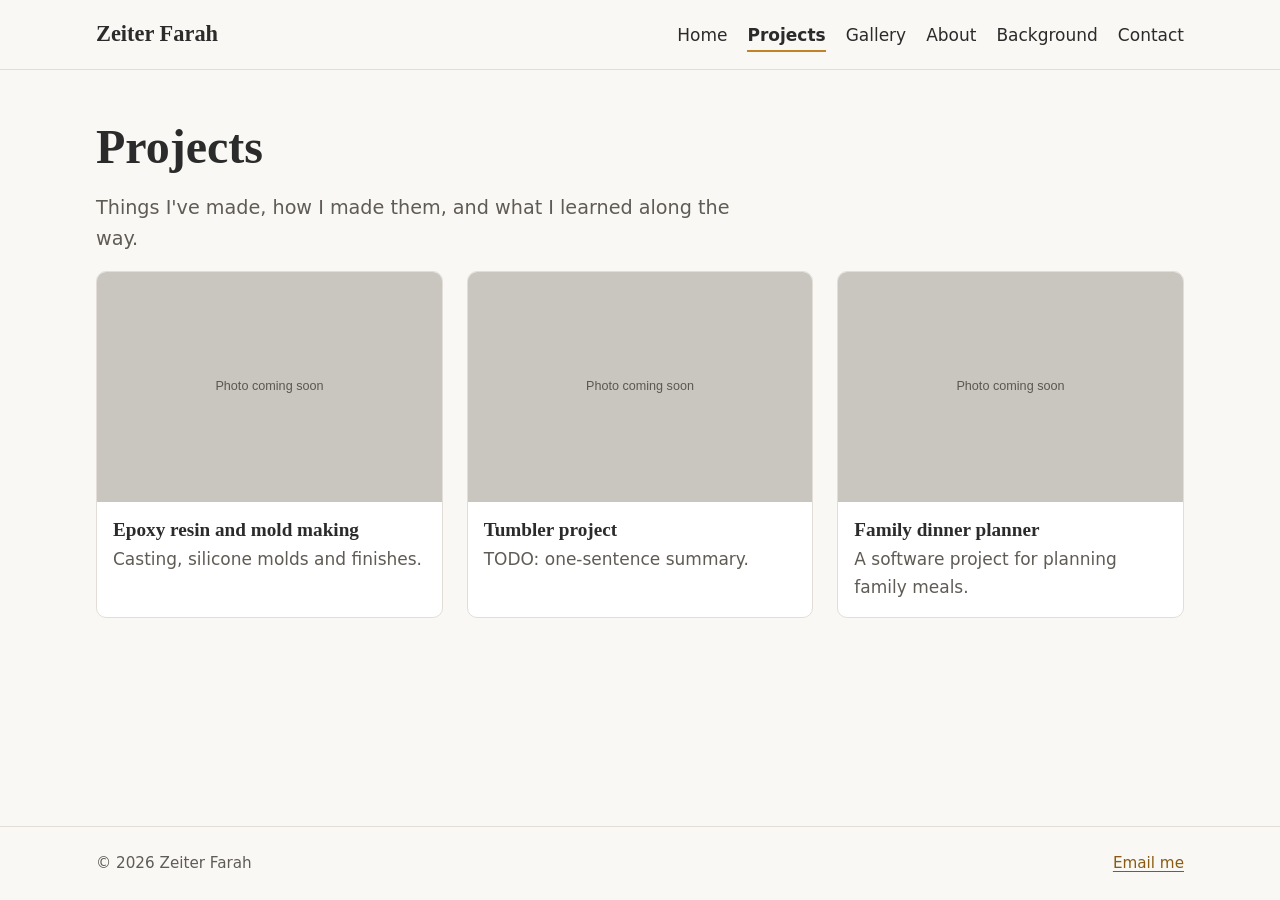
==== projects/index.html @ c7d45cc7 "Build initial site: pages, styles, JS, README, SEO files Static HTML/CSS/vanilla JS with placeholder" ====
<!doctype html>
<html lang="en">
<head>
  <meta charset="utf-8">
  <meta name="viewport" content="width=device-width, initial-scale=1">
  <title>Projects | Zeiter Farah</title>
  <meta name="description" content="Things I make: resin casting, a tumbler, and a family dinner planner app.">
  <meta property="og:type" content="website">
  <meta property="og:site_name" content="Zeiter Farah">
  <meta property="og:title" content="Projects | Zeiter Farah">
  <meta property="og:description" content="Things I make: resin casting, a tumbler, and a family dinner planner app.">
  <meta property="og:url" content="https://zeiterfarah.com/projects/index.html">
  <meta name="twitter:card" content="summary">
  <meta name="twitter:title" content="Projects | Zeiter Farah">
  <meta name="twitter:description" content="Things I make: resin casting, a tumbler, and a family dinner planner app.">
  <meta name="theme-color" content="#c38225">
  <link rel="icon" href="../assets/favicon/favicon.svg" type="image/svg+xml">
  <link rel="stylesheet" href="../css/styles.css">
</head>
<body>
  <a class="skip-link" href="#main">Skip to content</a>
  <header class="site-header">
    <div class="container">
      <a class="site-name" href="../index.html">Zeiter Farah</a>
      <button class="nav-toggle" type="button" aria-expanded="false" aria-controls="site-nav">Menu</button>
      <nav class="site-nav" id="site-nav" aria-label="Main">
        <ul>
          <li><a href="../index.html">Home</a></li>
          <li><a href="../projects/index.html" aria-current="page">Projects</a></li>
          <li><a href="../gallery.html">Gallery</a></li>
          <li><a href="../about.html">About</a></li>
          <li><a href="../background.html">Background</a></li>
          <li><a href="../contact.html">Contact</a></li>
        </ul>
      </nav>
    </div>
  </header>

  <main id="main">
    <div class="container section">
      <h1>Projects</h1>
      <p class="lede prose">Things I've made, how I made them, and what I learned along the way.</p>
      <ul class="grid">
        <li class="card">
          <a href="../projects/epoxy-resin-molds.html">
            <img src="../assets/img/placeholder.svg" alt="TODO: photo for Epoxy resin and mold making" width="1200" height="800" loading="lazy">
            <div class="card-body">
              <h3>Epoxy resin and mold making</h3>
              <p>Casting, silicone molds and finishes.</p>
            </div>
          </a>
        </li>
        <li class="card">
          <a href="../projects/tumbler.html">
            <img src="../assets/img/placeholder.svg" alt="TODO: photo for Tumbler project" width="1200" height="800" loading="lazy">
            <div class="card-body">
              <h3>Tumbler project</h3>
              <p>TODO: one-sentence summary.</p>
            </div>
          </a>
        </li>
        <li class="card">
          <a href="../projects/family-dinner-planner.html">
            <img src="../assets/img/placeholder.svg" alt="TODO: photo for Family dinner planner" width="1200" height="800" loading="lazy">
            <div class="card-body">
              <h3>Family dinner planner</h3>
              <p>A software project for planning family meals.</p>
            </div>
          </a>
        </li>
      </ul>
    </div>
  </main>

  <footer class="site-footer">
    <div class="container">
      <p>&copy; 2026 Zeiter Farah</p>
      <p><span data-email data-email-label="Email me">zeiter [dot] farah [at] gmail [dot] com</span></p>
    </div>
  </footer>
  <script src="../js/main.js"></script>
</body>
</html>
---- css/styles.css ----
/* ===== Design tokens: edit here for a revamp ===== */
:root {
  --color-bg: #faf8f5;
  --color-surface: #ffffff;
  --color-text: #2b2b2b;
  --color-muted: #5f5b55;
  --color-border: #e2ded7;
  --color-accent: #c38225;
  --color-accent-text: #8a5a12; /* AA-contrast accent for text on light bg */
  --color-on-accent: #1d1d1d;

  --font-body: system-ui, -apple-system, "Segoe UI", Roboto, "Helvetica Neue", Arial, sans-serif;
  --font-display: "Iowan Old Style", "Palatino Linotype", Palatino, Georgia, serif;

  --space-1: .5rem;
  --space-2: 1rem;
  --space-3: 1.5rem;
  --space-4: 3rem;
  --space-5: 5rem;
  --radius: 10px;
  --max-width: 68rem;
  --measure: 40rem;
}
@media (prefers-color-scheme: dark) {
  :root {
    --color-bg: #1c1b19;
    --color-surface: #262522;
    --color-text: #ebe8e3;
    --color-muted: #b0aba3;
    --color-border: #3a3834;
    --color-accent: #d9993a;
    --color-accent-text: #e3a84d;
    --color-on-accent: #1d1d1d;
  }
}

/* ===== Base ===== */
*, *::before, *::after { box-sizing: border-box; }
html { -webkit-text-size-adjust: 100%; }
body {
  margin: 0;
  font-family: var(--font-body);
  font-size: 1.0625rem;
  line-height: 1.65;
  color: var(--color-text);
  background: var(--color-bg);
  display: flex;
  flex-direction: column;
  min-height: 100vh;
}
main { flex: 1; }
h1, h2, h3, h4 { font-family: var(--font-display); line-height: 1.2; font-weight: 600; }
h1 { font-size: clamp(2rem, 6vw, 3rem); margin: 0 0 var(--space-2); }
h2 { font-size: clamp(1.5rem, 4vw, 1.9rem); margin: var(--space-4) 0 var(--space-2); }
h3 { font-size: 1.2rem; margin: var(--space-3) 0 .25rem; }
p { margin: 0 0 var(--space-2); }
a { color: var(--color-accent-text); text-underline-offset: .2em; }
a:hover { text-decoration-thickness: 2px; }
:focus-visible { outline: 3px solid var(--color-accent); outline-offset: 3px; border-radius: 2px; }
img { max-width: 100%; height: auto; display: block; }
.container { width: min(100% - 2rem, var(--max-width)); margin-inline: auto; }
.prose { max-width: var(--measure); }
.lede { font-size: 1.2rem; color: var(--color-muted); }
.section { padding-block: var(--space-4); }
.section > h2:first-child { margin-top: 0; }
.muted { color: var(--color-muted); }
.todo { border: 2px dashed var(--color-border); border-radius: var(--radius); padding: var(--space-2); color: var(--color-muted); }

.skip-link { position: absolute; left: -9999px; top: 0; background: var(--color-accent); color: var(--color-on-accent); padding: .75rem 1rem; z-index: 100; }
.skip-link:focus { left: 0; }

/* ===== Header / nav ===== */
.site-header { border-bottom: 1px solid var(--color-border); background: var(--color-bg); }
.site-header .container { display: flex; flex-wrap: wrap; align-items: center; justify-content: space-between; gap: var(--space-1); padding-block: var(--space-2); }
.site-name { font-family: var(--font-display); font-size: 1.4rem; font-weight: 600; color: var(--color-text); text-decoration: none; }
.site-nav ul { list-style: none; margin: 0; padding: 0; display: flex; flex-wrap: wrap; gap: .25rem 1.25rem; }
.site-nav a { color: var(--color-text); text-decoration: none; padding: .35rem 0; border-bottom: 2px solid transparent; }
.site-nav a:hover { border-bottom-color: var(--color-accent); }
.site-nav a[aria-current="page"] { border-bottom-color: var(--color-accent); font-weight: 600; }
.nav-toggle { display: none; font: inherit; color: var(--color-text); background: transparent; border: 1px solid var(--color-border); border-radius: 6px; padding: .4rem .8rem; cursor: pointer; }
@media (max-width: 40rem) {
  .js .nav-toggle { display: inline-block; }
  .js .site-nav { width: 100%; }
  .js .site-nav[hidden] { display: none; }
  .site-nav ul { flex-direction: column; }
  .site-nav a { display: block; padding: .6rem 0; }
}

/* ===== Footer ===== */
.site-footer { border-top: 1px solid var(--color-border); padding-block: var(--space-3); color: var(--color-muted); font-size: .95rem; }
.site-footer .container { display: flex; flex-wrap: wrap; justify-content: space-between; gap: var(--space-1); }
.site-footer p { margin: 0; }

/* ===== Hero ===== */
.hero { display: grid; gap: var(--space-4); align-items: center; padding-block: var(--space-4); }
@media (min-width: 52rem) { .hero { grid-template-columns: 1.3fr 1fr; padding-block: var(--space-5); } }
.hero .tagline { font-family: var(--font-display); font-size: clamp(1.3rem, 3.5vw, 1.7rem); color: var(--color-accent-text); margin: 0 0 var(--space-2); }
.hero img { border-radius: var(--radius); width: 100%; }

/* ===== Cards & grids ===== */
.grid { display: grid; gap: var(--space-3); grid-template-columns: repeat(auto-fill, minmax(16rem, 1fr)); list-style: none; padding: 0; margin: 0; }
.card { background: var(--color-surface); border: 1px solid var(--color-border); border-radius: var(--radius); overflow: hidden; transition: transform .15s, box-shadow .15s; }
.card:hover { transform: translateY(-2px); box-shadow: 0 6px 18px rgba(0,0,0,.12); }
.card img { width: 100%; aspect-ratio: 3 / 2; object-fit: cover; }
.card-body { padding: var(--space-2); }
.card-body h3 { margin-top: 0; }
.card a { color: inherit; text-decoration: none; display: block; }
.card a:hover h3 { color: var(--color-accent-text); text-decoration: underline; }
.card p { color: var(--color-muted); margin: 0; }
@media (prefers-reduced-motion: reduce) { .card { transition: none; } .card:hover { transform: none; } }

.button { display: inline-block; background: var(--color-accent); color: var(--color-on-accent); text-decoration: none; padding: .6rem 1.2rem; border-radius: 6px; font-weight: 600; }
.button:hover { filter: brightness(1.08); }

/* ===== Projects ===== */
.project-hero { border-radius: var(--radius); width: 100%; margin-block: var(--space-3); }
.photo-set { display: grid; gap: var(--space-2); grid-template-columns: repeat(auto-fill, minmax(14rem, 1fr)); }
.photo-set figure { margin: 0; }
.photo-set img { border-radius: var(--radius); width: 100%; aspect-ratio: 3 / 2; object-fit: cover; }
figcaption { font-size: .9rem; color: var(--color-muted); padding-top: .25rem; }

/* ===== Gallery ===== */
.gallery { display: grid; gap: var(--space-1); grid-template-columns: repeat(auto-fill, minmax(12rem, 1fr)); list-style: none; padding: 0; margin: 0; }
.gallery button { display: block; width: 100%; padding: 0; border: 0; background: none; cursor: zoom-in; border-radius: var(--radius); overflow: hidden; }
.gallery img { width: 100%; aspect-ratio: 1; object-fit: cover; transition: opacity .15s; }
.gallery button:hover img { opacity: .85; }
.lightbox { border: 0; padding: 0; background: transparent; max-width: 100vw; max-height: 100vh; width: 100%; height: 100%; }
.lightbox::backdrop { background: rgba(0,0,0,.88); }
.lightbox-inner { display: flex; flex-direction: column; align-items: center; justify-content: center; height: 100%; padding: 1rem; gap: .75rem; color: #fff; }
.lightbox img { max-width: 100%; max-height: 78vh; width: auto; height: auto; object-fit: contain; border-radius: 6px; }
.lightbox-caption { margin: 0; }
.lightbox-controls { display: flex; gap: .5rem; }
.lightbox button { font: inherit; background: #fff; color: #1d1d1d; border: 0; border-radius: 6px; padding: .5rem 1rem; cursor: pointer; }

/* ===== Background page ===== */
.role { margin-bottom: var(--space-3); }
.role h4 { margin: 0; font-size: 1.05rem; }
.role .dates { color: var(--color-muted); font-size: .95rem; margin: 0 0 .25rem; }
.role ul { margin: .25rem 0 0; padding-left: 1.2rem; }
.skills { columns: 2 14rem; padding-left: 1.2rem; }
.patents { padding-left: 1.5rem; }
.patents li { margin-bottom: .4rem; }

/* ===== Contact ===== */
.contact-list { list-style: none; padding: 0; font-size: 1.15rem; }
.contact-list li { margin-bottom: var(--space-1); }
.contact-list .label { display: inline-block; min-width: 6rem; color: var(--color-muted); }
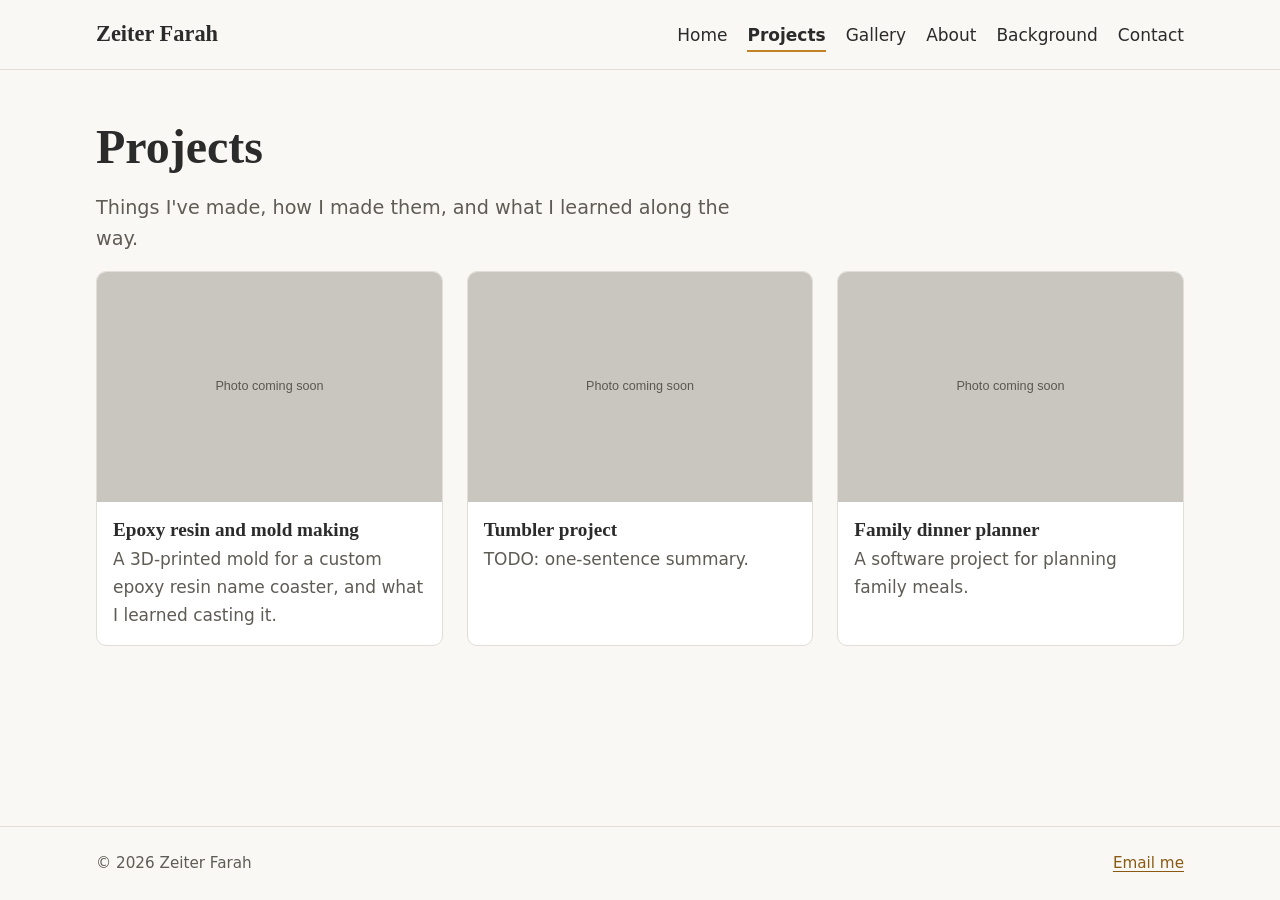
==== commit b7711f66: "Add epoxy resin project story page with photo placeholders Co-Authored-By: Claude Sonnet 5.5 <norepl" ====
--- a/projects/index.html
+++ b/projects/index.html
@@ -46,7 +46,7 @@
             <img src="../assets/img/placeholder.svg" alt="TODO: photo for Epoxy resin and mold making" width="1200" height="800" loading="lazy">
             <div class="card-body">
               <h3>Epoxy resin and mold making</h3>
-              <p>Casting, silicone molds and finishes.</p>
+              <p>A 3D-printed mold for a custom epoxy resin name coaster, and what I learned casting it.</p>
             </div>
           </a>
         </li>
--- a/css/styles.css
+++ b/css/styles.css
@@ -120,6 +120,7 @@
 figcaption { font-size: .9rem; color: var(--color-muted); padding-top: .25rem; }
 
 /* ===== Gallery ===== */
+.gallery + p { margin-top: var(--space-2); }
 .gallery { display: grid; gap: var(--space-1); grid-template-columns: repeat(auto-fill, minmax(12rem, 1fr)); list-style: none; padding: 0; margin: 0; }
 .gallery button { display: block; width: 100%; padding: 0; border: 0; background: none; cursor: zoom-in; border-radius: var(--radius); overflow: hidden; }
 .gallery img { width: 100%; aspect-ratio: 1; object-fit: cover; transition: opacity .15s; }
@@ -145,3 +146,18 @@
 .contact-list { list-style: none; padding: 0; font-size: 1.15rem; }
 .contact-list li { margin-bottom: var(--space-1); }
 .contact-list .label { display: inline-block; min-width: 6rem; color: var(--color-muted); }
+
+/* ===== Project story ===== */
+.story-figure { margin: var(--space-3) 0; max-width: var(--measure); }
+.story-figure img { border-radius: var(--radius); width: 100%; }
+.story code { font-size: .9em; background: var(--color-surface); border: 1px solid var(--color-border); border-radius: 4px; padding: .05em .35em; overflow-wrap: anywhere; }
+.story ol, .story ul { padding-left: 1.4rem; }
+.story li { margin-bottom: .4rem; }
+.table-wrap { overflow-x: auto; max-width: 52rem; margin-bottom: var(--space-2); }
+.table-wrap table { border-collapse: collapse; width: 100%; font-size: .95rem; }
+.table-wrap th, .table-wrap td { text-align: left; vertical-align: top; padding: .6rem .75rem; border-bottom: 1px solid var(--color-border); }
+.table-wrap thead th { border-bottom: 2px solid var(--color-accent); }
+.todo-inline { color: var(--color-muted); border: 1px dashed var(--color-border); border-radius: 4px; padding: 0 .35em; }
+figure.project-hero { margin-inline: 0; }
+figure.project-hero img { border-radius: var(--radius); width: 100%; }
+figure.project-hero { max-width: 48rem; }
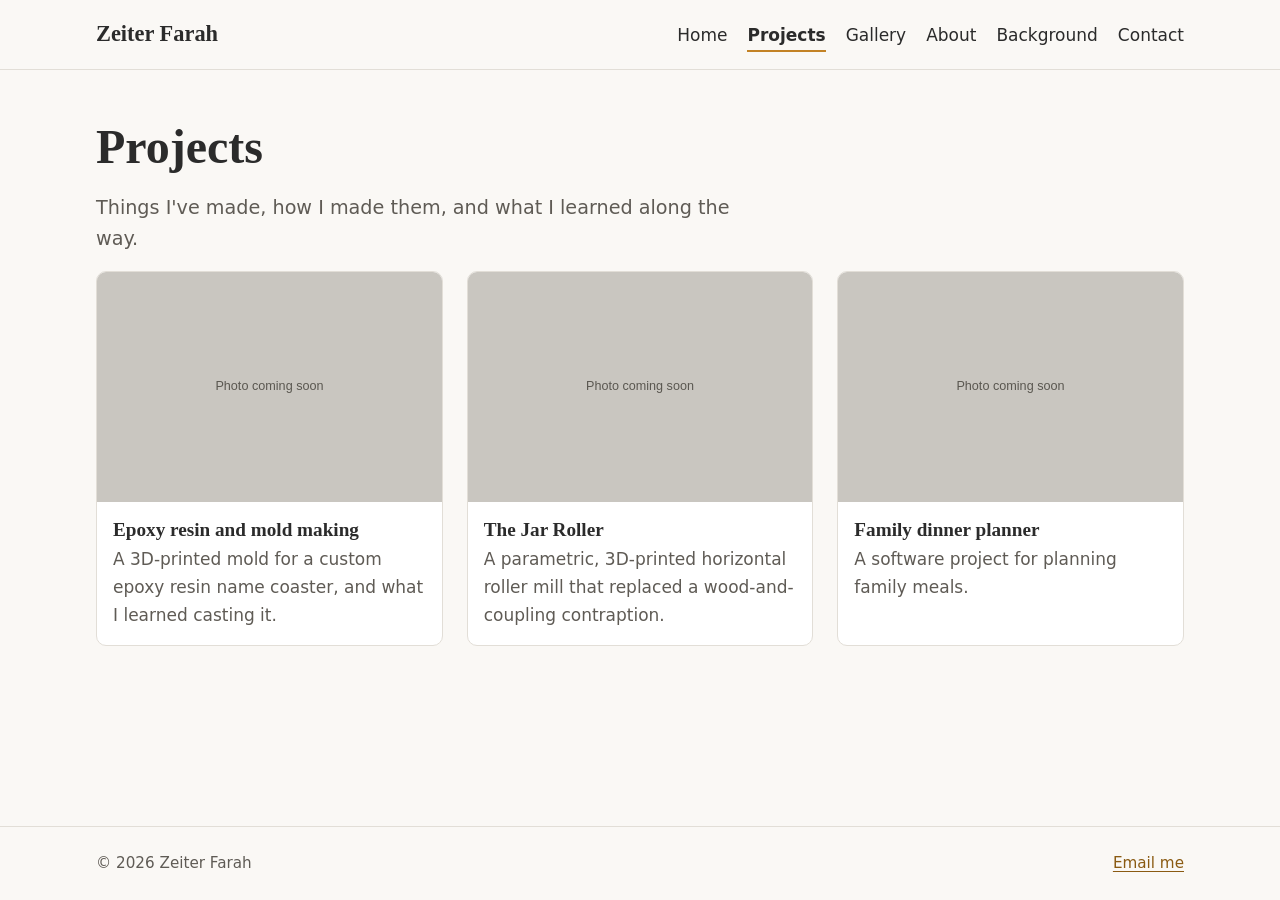
==== commit 55f06963: "Add Jar Roller (tumbler) project story page with photo placeholders Co-Authored-By: Claude Sonnet 5." ====
--- a/projects/index.html
+++ b/projects/index.html
@@ -52,10 +52,10 @@
         </li>
         <li class="card">
           <a href="../projects/tumbler.html">
-            <img src="../assets/img/placeholder.svg" alt="TODO: photo for Tumbler project" width="1200" height="800" loading="lazy">
+            <img src="../assets/img/placeholder.svg" alt="TODO: photo for The Jar Roller" width="1200" height="800" loading="lazy">
             <div class="card-body">
-              <h3>Tumbler project</h3>
-              <p>TODO: one-sentence summary.</p>
+              <h3>The Jar Roller</h3>
+              <p>A parametric, 3D-printed horizontal roller mill that replaced a wood-and-coupling contraption.</p>
             </div>
           </a>
         </li>
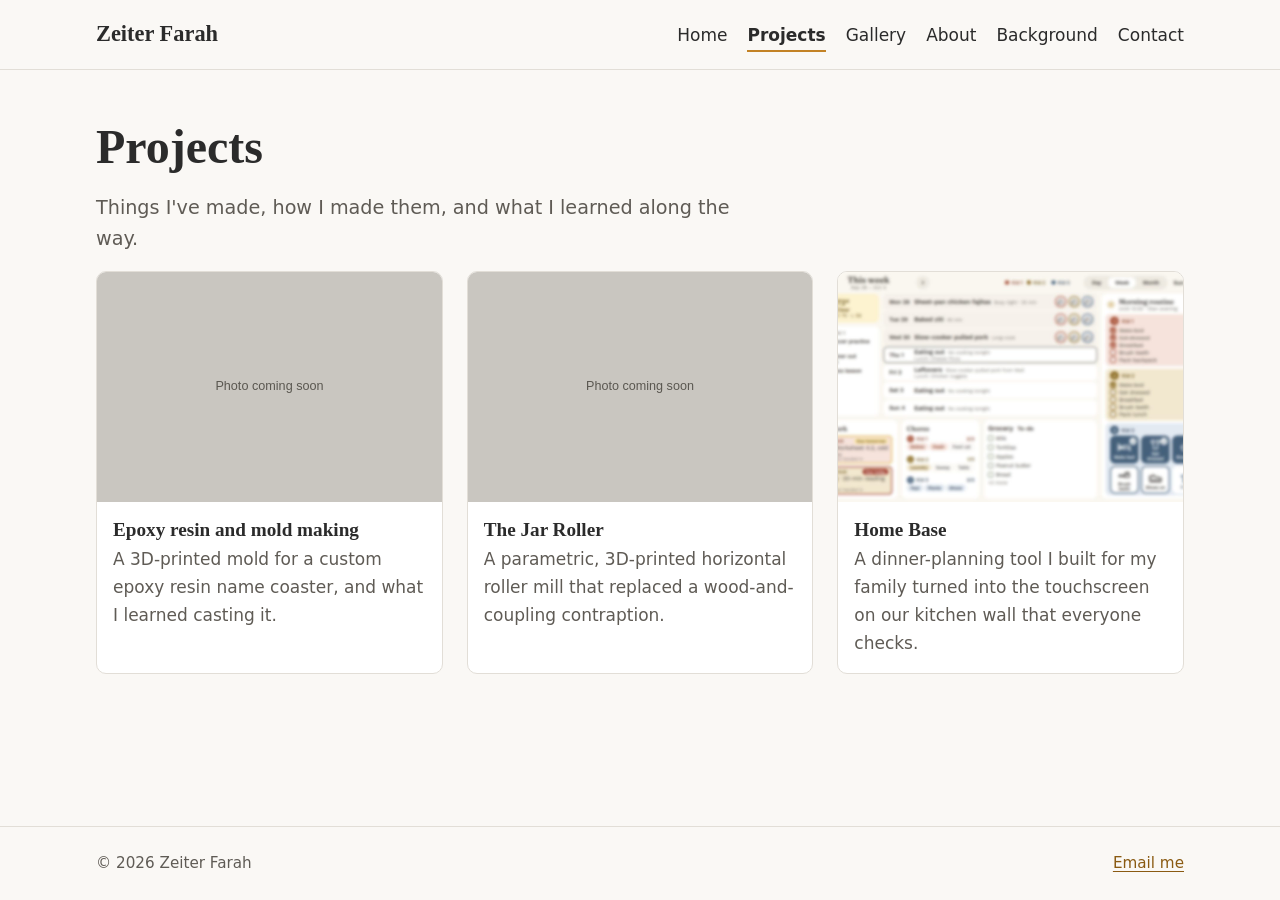
==== commit 51c445b1: "Add Home Base (family dinner planner) project page with blurred demo screenshots Add --blur option t" ====
--- a/projects/index.html
+++ b/projects/index.html
@@ -61,10 +61,10 @@
         </li>
         <li class="card">
           <a href="../projects/family-dinner-planner.html">
-            <img src="../assets/img/placeholder.svg" alt="TODO: photo for Family dinner planner" width="1200" height="800" loading="lazy">
+            <img src="../assets/img/projects/family-dinner-planner/week-view.jpg" alt="Blurred screenshot of the Home Base week view on the kitchen touchscreen" width="1400" height="775" loading="lazy">
             <div class="card-body">
-              <h3>Family dinner planner</h3>
-              <p>A software project for planning family meals.</p>
+              <h3>Home Base</h3>
+              <p>A dinner-planning tool I built for my family turned into the touchscreen on our kitchen wall that everyone checks.</p>
             </div>
           </a>
         </li>
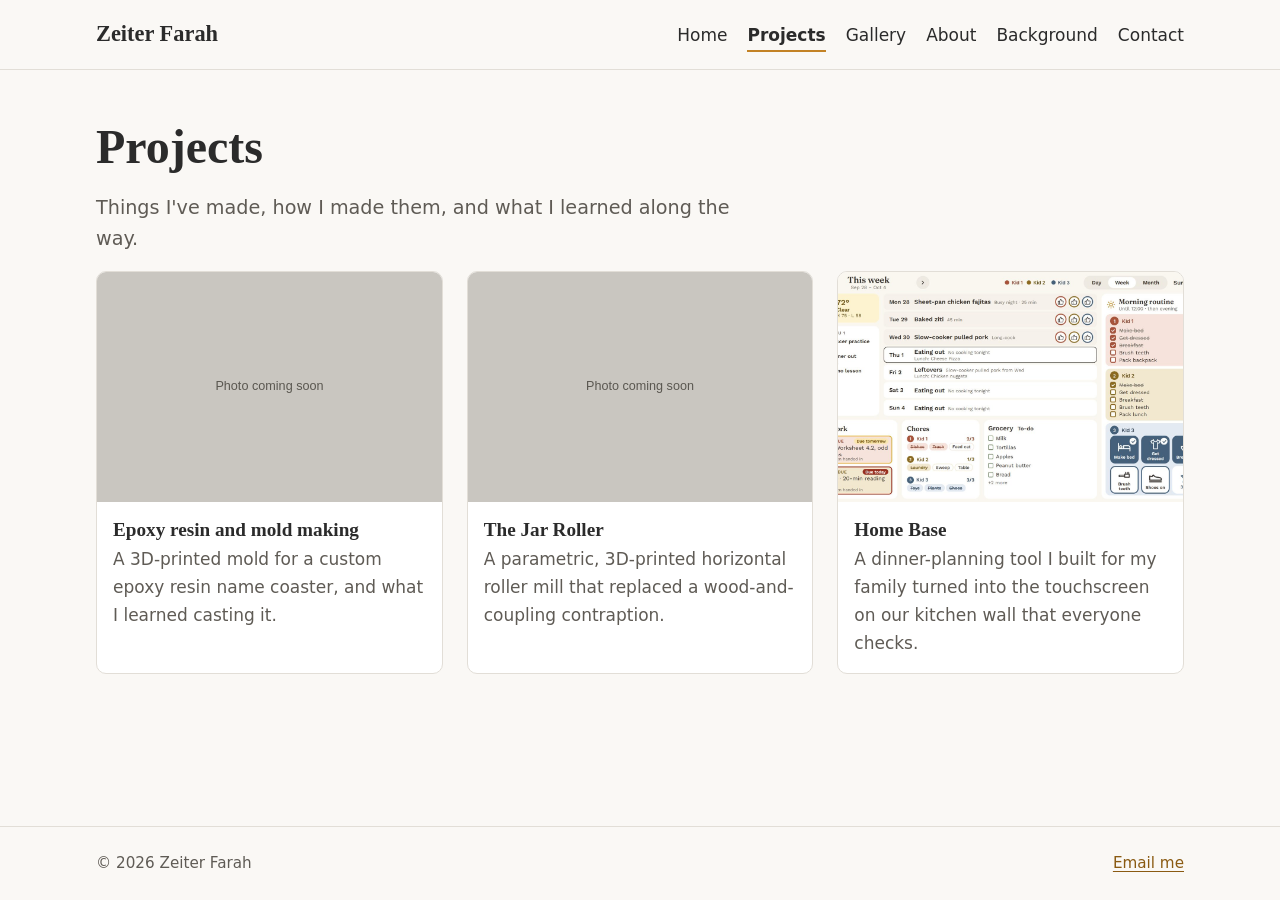
==== commit 58ad75f0: "Remove blur from Home Base screenshots Co-Authored-By: Claude Sonnet 5.5 <noreply@anthropic.com>" ====
--- a/projects/index.html
+++ b/projects/index.html
@@ -61,7 +61,7 @@
         </li>
         <li class="card">
           <a href="../projects/family-dinner-planner.html">
-            <img src="../assets/img/projects/family-dinner-planner/week-view.jpg" alt="Blurred screenshot of the Home Base week view on the kitchen touchscreen" width="1400" height="775" loading="lazy">
+            <img src="../assets/img/projects/family-dinner-planner/week-view.jpg" alt="Screenshot of the Home Base week view on the kitchen touchscreen" width="1400" height="775" loading="lazy">
             <div class="card-body">
               <h3>Home Base</h3>
               <p>A dinner-planning tool I built for my family turned into the touchscreen on our kitchen wall that everyone checks.</p>
